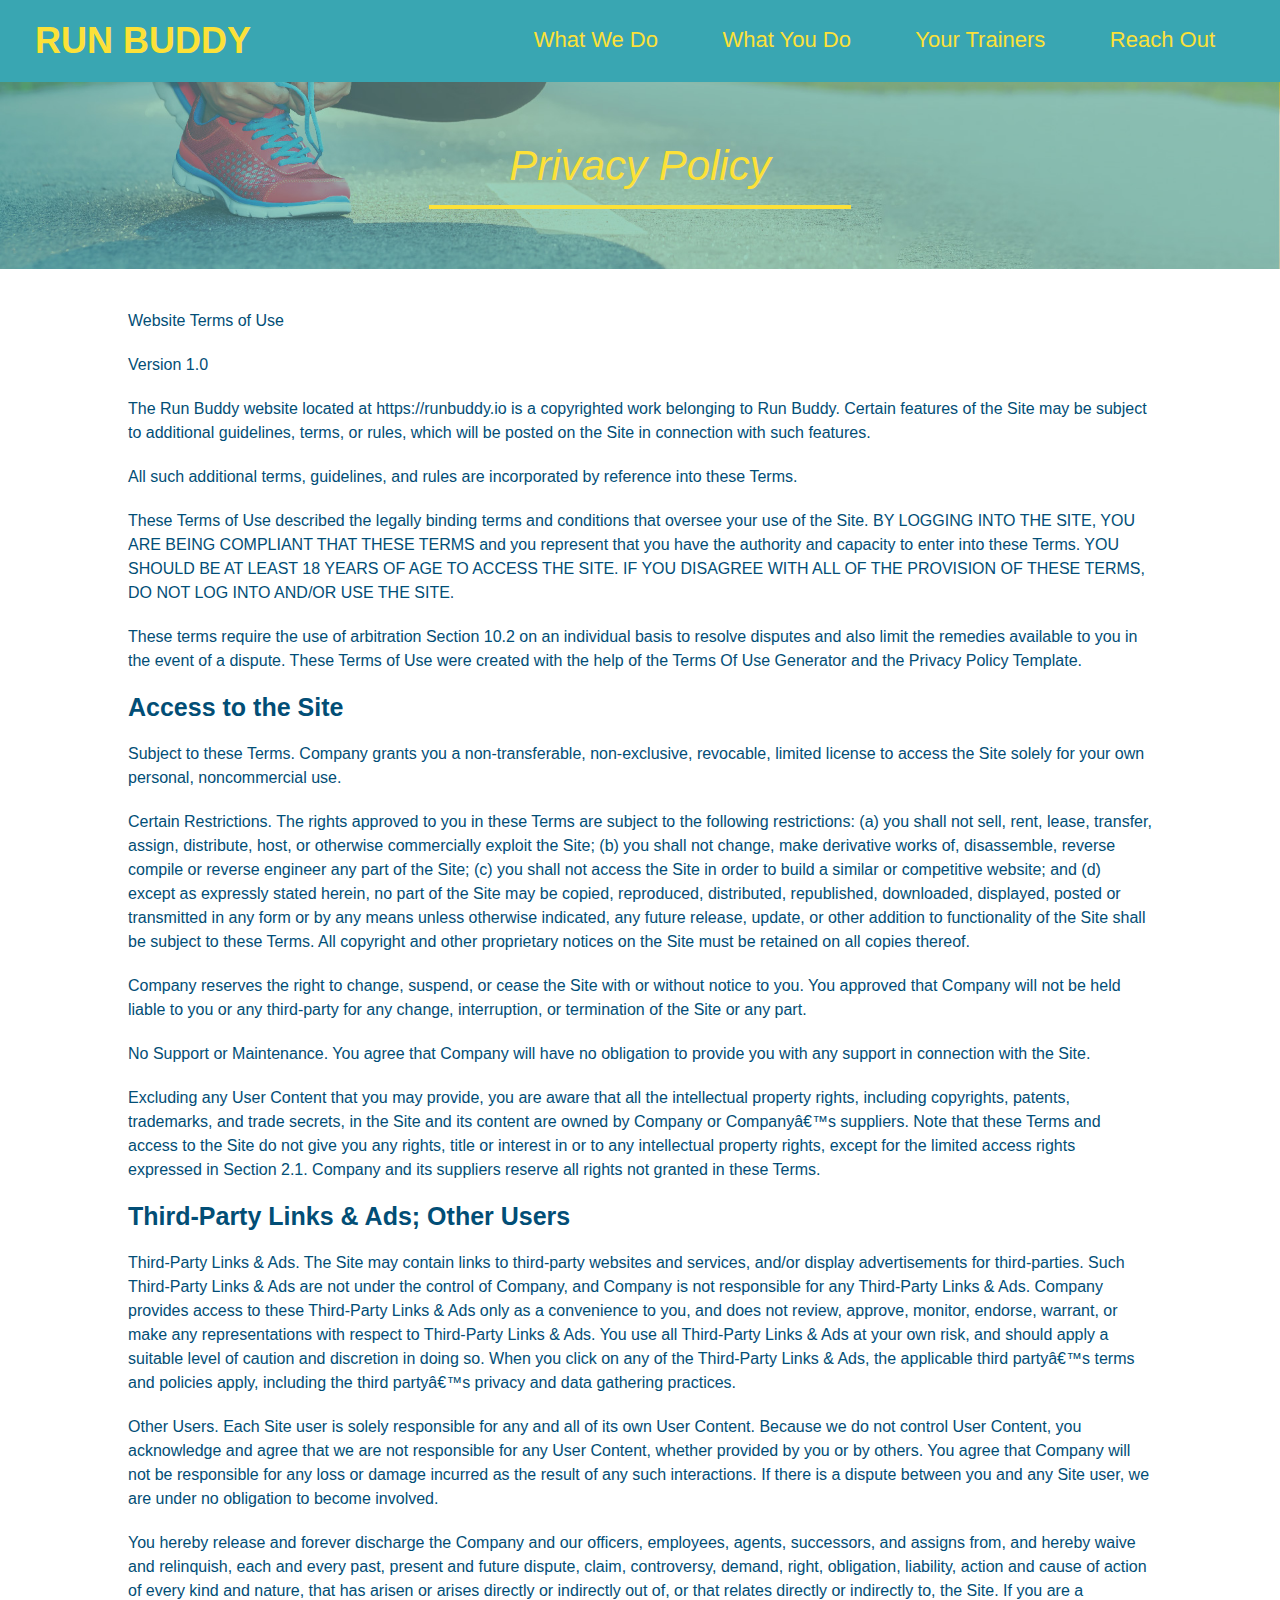
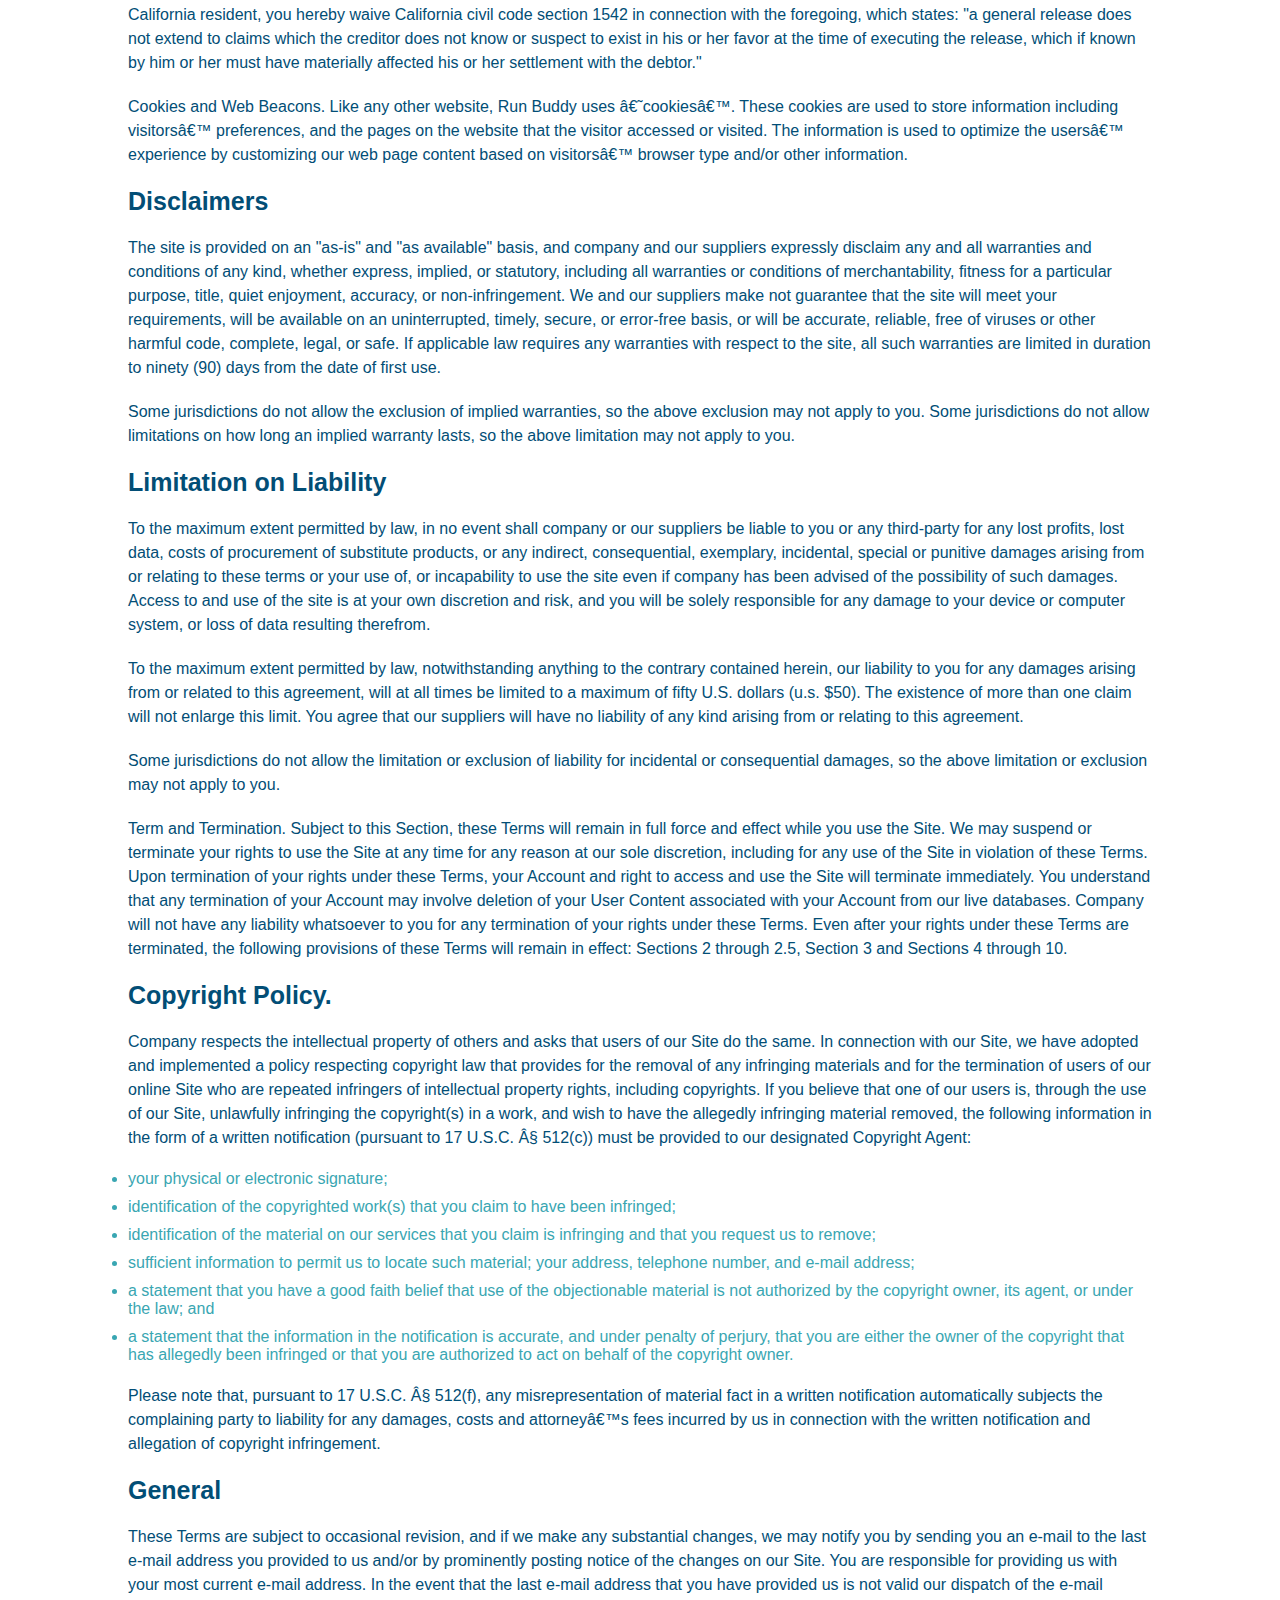
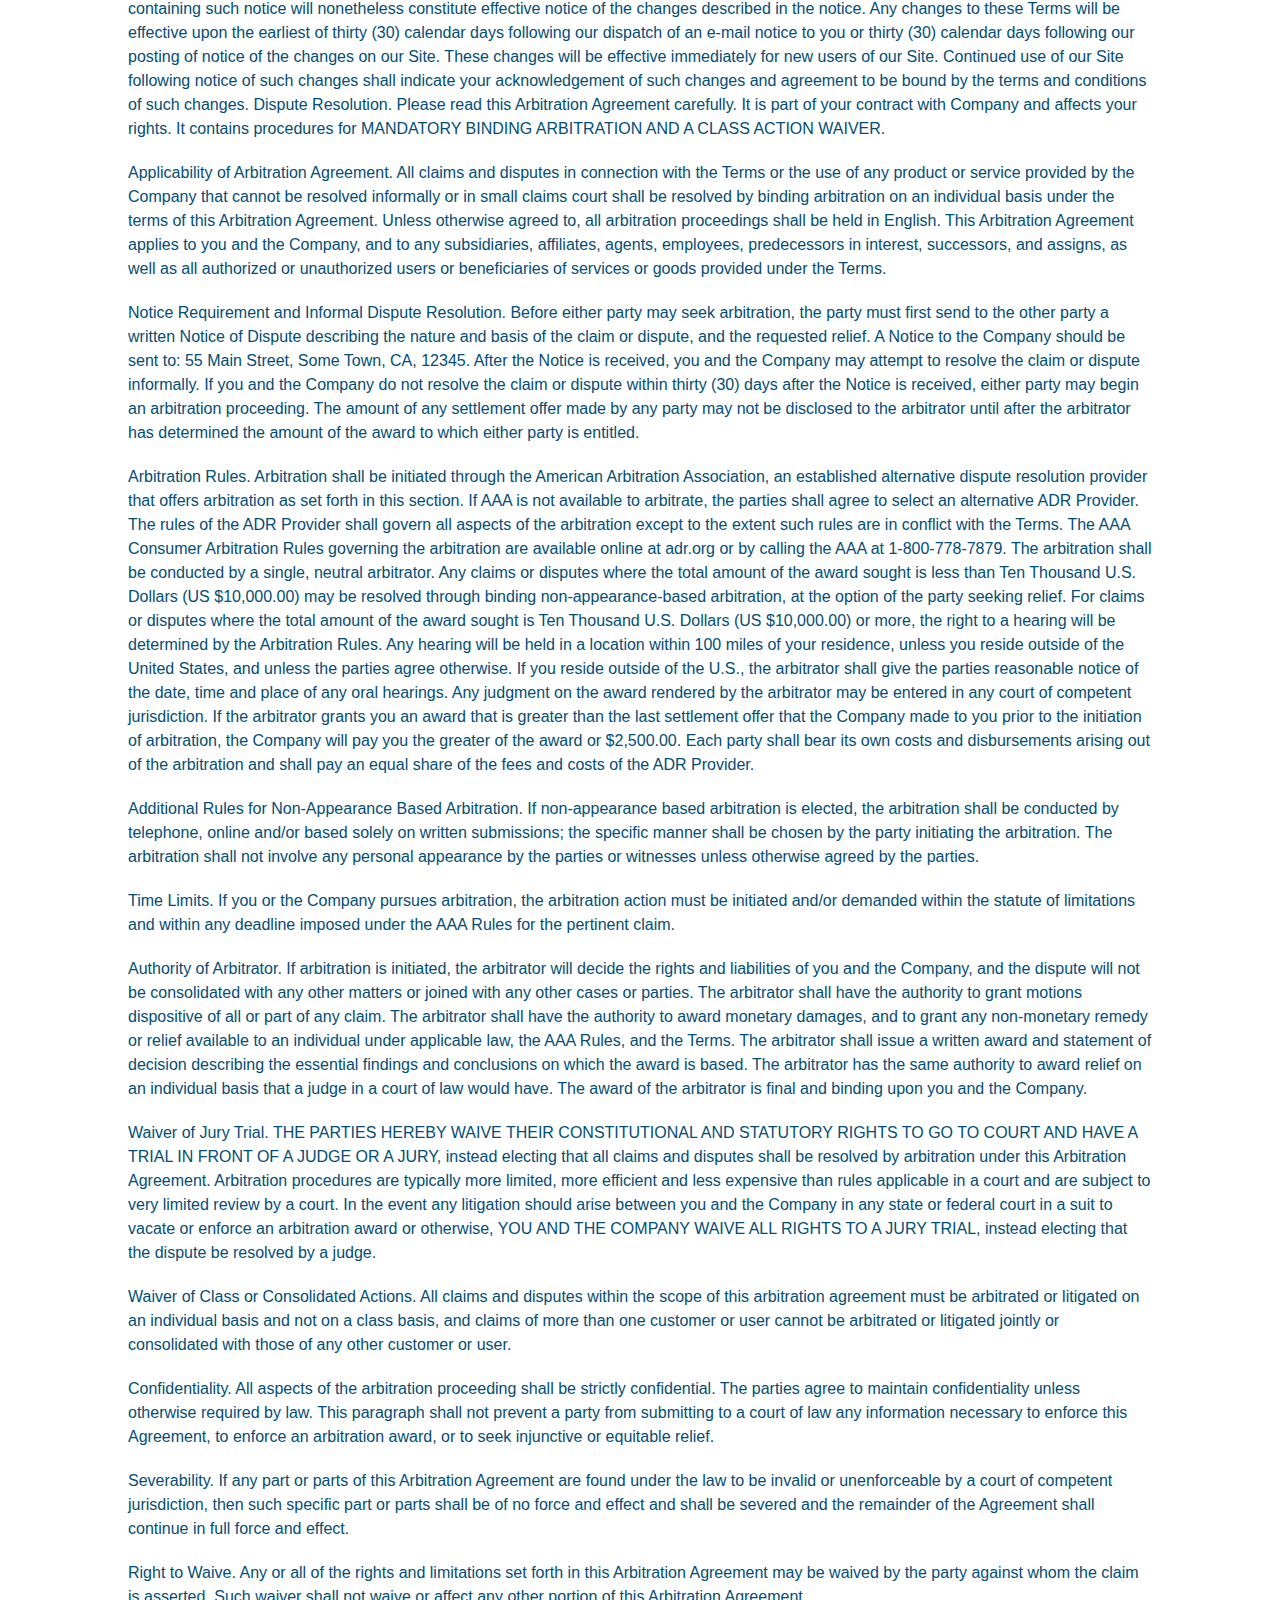
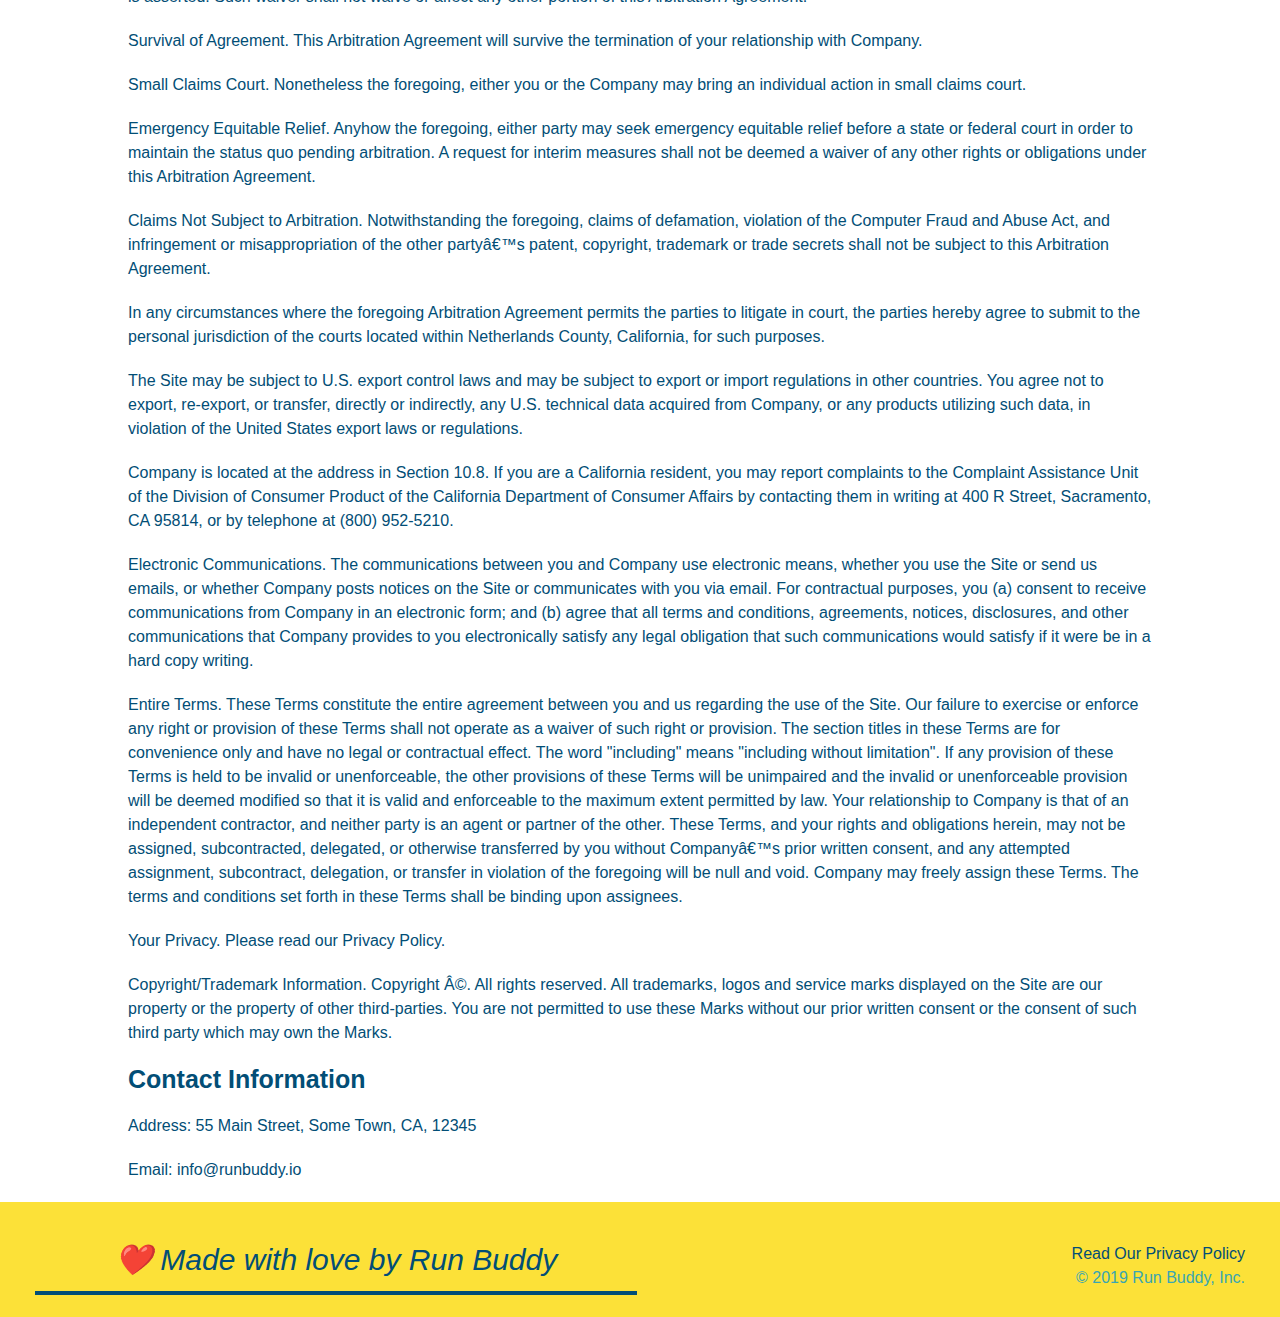
==== privacy-policy.html @ d534275a "privacy policy" ====
<!DOCTYPE html>
<html lang="en">
<head>
    <meta charset="UTF-8">
    <link rel="stylesheet" href="./assets/css/style.css" />
    <link rel="stylesheet" href="./assets/css/secondary-styles.css" />
    <title>Privacy Policy - Run Buddy</title>
</head>
<body>
    <header>
        <h1>
            <a href="/">RUN BUDDY</a>
        </h1>
        <nav>
            <!--Unordered list element-->
            <ul>
                <!--list item element-->
                <li>
                    <!-- anchor element-->
                    <a href="./index.html#what-we-do">What We Do</a>
                </li>
                <li>
                    <a href="./index.html#what-you-do">What You Do</a>
                </li>
                <li>
                    <a href="./index.html#your-trainers">Your Trainers</a>
                </li>
                <li>
                    <a href="./index.html#reach-out">Reach Out</a>
                </li>
            </ul>
        </nav>
        </header>

            <section class="hero">
                <h2 class="page-title">
                    Privacy Policy
                </h2>

            </section>
            <article class="secondary-content">
                <p>
                    Website Terms of Use
                  </p>
            
                  <p>
                    Version 1.0
                  </p>
            
                  <p>
                    The Run Buddy website located at https://runbuddy.io is a copyrighted work belonging to Run Buddy. Certain
                    features of the Site may be subject to additional guidelines, terms, or rules, which will be posted on the Site
                    in connection with such features.
                  </p>
            
                  <p>
                    All such additional terms, guidelines, and rules are incorporated by reference into these Terms.
                  </p>
            
                  <p>
                    These Terms of Use described the legally binding terms and conditions that oversee your use of the Site. BY
                    LOGGING INTO THE SITE, YOU ARE BEING COMPLIANT THAT THESE TERMS and you represent that you have the authority
                    and capacity to enter into these Terms. YOU SHOULD BE AT LEAST 18 YEARS OF AGE TO ACCESS THE SITE. IF YOU
                    DISAGREE WITH ALL OF THE PROVISION OF THESE TERMS, DO NOT LOG INTO AND/OR USE THE SITE.
                  </p>
            
                  <p>
                    These terms require the use of arbitration Section 10.2 on an individual basis to resolve disputes and also
                    limit the remedies available to you in the event of a dispute. These Terms of Use were created with the help of
                    the Terms Of Use Generator and the Privacy Policy Template.
                  </p>
            
                  <h3>
                    Access to the Site
                  </h3>
            
                  <p>
                    Subject to these Terms. Company grants you a non-transferable, non-exclusive, revocable, limited license to
                    access the Site solely for your own personal, noncommercial use.
                  </p>
            
                  <p>
                    Certain Restrictions. The rights approved to you in these Terms are subject to the following restrictions: (a)
                    you shall not sell, rent, lease, transfer, assign, distribute, host, or otherwise commercially exploit the Site;
                    (b) you shall not change, make derivative works of, disassemble, reverse compile or reverse engineer any part of
                    the Site; (c) you shall not access the Site in order to build a similar or competitive website; and (d) except
                    as expressly stated herein, no part of the Site may be copied, reproduced, distributed, republished, downloaded,
                    displayed, posted or transmitted in any form or by any means unless otherwise indicated, any future release,
                    update, or other addition to functionality of the Site shall be subject to these Terms. All copyright and other
                    proprietary notices on the Site must be retained on all copies thereof.
                  </p>
            
                  <p>
                    Company reserves the right to change, suspend, or cease the Site with or without notice to you. You approved
                    that Company will not be held liable to you or any third-party for any change, interruption, or termination of
                    the Site or any part.
                  </p>
            
                  <p>
                    No Support or Maintenance. You agree that Company will have no obligation to provide you with any support in
                    connection with the Site.
                  </p>
            
                  <p>
                    Excluding any User Content that you may provide, you are aware that all the intellectual property rights,
                    including copyrights, patents, trademarks, and trade secrets, in the Site and its content are owned by Company
                    or Companyâ€™s suppliers. Note that these Terms and access to the Site do not give you any rights, title or
                    interest in or to any intellectual property rights, except for the limited access rights expressed in Section
                    2.1. Company and its suppliers reserve all rights not granted in these Terms.
                  </p>
            
                  <h3>
                    Third-Party Links & Ads; Other Users
                  </h3>
            
                  <p>
                    Third-Party Links & Ads. The Site may contain links to third-party websites and services, and/or display
                    advertisements for third-parties. Such Third-Party Links & Ads are not under the control of Company, and Company
                    is not responsible for any Third-Party Links & Ads. Company provides access to these Third-Party Links & Ads
                    only as a convenience to you, and does not review, approve, monitor, endorse, warrant, or make any
                    representations with respect to Third-Party Links & Ads. You use all Third-Party Links & Ads at your own risk,
                    and should apply a suitable level of caution and discretion in doing so. When you click on any of the
                    Third-Party Links & Ads, the applicable third partyâ€™s terms and policies apply, including the third partyâ€™s
                    privacy and data gathering practices.
                  </p>
            
                  <p>
                    Other Users. Each Site user is solely responsible for any and all of its own User Content. Because we do not
                    control User Content, you acknowledge and agree that we are not responsible for any User Content, whether
                    provided by you or by others. You agree that Company will not be responsible for any loss or damage incurred as
                    the result of any such interactions. If there is a dispute between you and any Site user, we are under no
                    obligation to become involved.
                  </p>
            
                  <p>
                    You hereby release and forever discharge the Company and our officers, employees, agents, successors, and
                    assigns from, and hereby waive and relinquish, each and every past, present and future dispute, claim,
                    controversy, demand, right, obligation, liability, action and cause of action of every kind and nature, that has
                    arisen or arises directly or indirectly out of, or that relates directly or indirectly to, the Site. If you are
                    a California resident, you hereby waive California civil code section 1542 in connection with the foregoing,
                    which states: "a general release does not extend to claims which the creditor does not know or suspect to exist
                    in his or her favor at the time of executing the release, which if known by him or her must have materially
                    affected his or her settlement with the debtor."
                  </p>
            
                  <p>
                    Cookies and Web Beacons. Like any other website, Run Buddy uses â€˜cookiesâ€™. These cookies are used to store
                    information including visitorsâ€™ preferences, and the pages on the website that the visitor accessed or visited.
                    The information is used to optimize the usersâ€™ experience by customizing our web page content based on visitorsâ€™
                    browser type and/or other information.
                  </p>
            
                  <h3>
                    Disclaimers
                  </h3>
            
                  <p>
                    The site is provided on an "as-is" and "as available" basis, and company and our suppliers expressly disclaim
                    any and all warranties and conditions of any kind, whether express, implied, or statutory, including all
                    warranties or conditions of merchantability, fitness for a particular purpose, title, quiet enjoyment, accuracy,
                    or non-infringement. We and our suppliers make not guarantee that the site will meet your requirements, will be
                    available on an uninterrupted, timely, secure, or error-free basis, or will be accurate, reliable, free of
                    viruses or other harmful code, complete, legal, or safe. If applicable law requires any warranties with respect
                    to the site, all such warranties are limited in duration to ninety (90) days from the date of first use.
                  </p>
            
                  <p>
                    Some jurisdictions do not allow the exclusion of implied warranties, so the above exclusion may not apply to
                    you. Some jurisdictions do not allow limitations on how long an implied warranty lasts, so the above limitation
                    may not apply to you.
                  </p>
            
                  <h3>
                    Limitation on Liability
                  </h3>
            
                  <p>
                    To the maximum extent permitted by law, in no event shall company or our suppliers be liable to you or any
                    third-party for any lost profits, lost data, costs of procurement of substitute products, or any indirect,
                    consequential, exemplary, incidental, special or punitive damages arising from or relating to these terms or
                    your use of, or incapability to use the site even if company has been advised of the possibility of such
                    damages. Access to and use of the site is at your own discretion and risk, and you will be solely responsible
                    for any damage to your device or computer system, or loss of data resulting therefrom.
                  </p>
            
                  <p>
                    To the maximum extent permitted by law, notwithstanding anything to the contrary contained herein, our liability
                    to you for any damages arising from or related to this agreement, will at all times be limited to a maximum of
                    fifty U.S. dollars (u.s. $50). The existence of more than one claim will not enlarge this limit. You agree that
                    our suppliers will have no liability of any kind arising from or relating to this agreement.
                  </p>
            
                  <p>
                    Some jurisdictions do not allow the limitation or exclusion of liability for incidental or consequential
                    damages, so the above limitation or exclusion may not apply to you.
                  </p>
            
                  <p>
                    Term and Termination. Subject to this Section, these Terms will remain in full force and effect while you use
                    the Site. We may suspend or terminate your rights to use the Site at any time for any reason at our sole
                    discretion, including for any use of the Site in violation of these Terms. Upon termination of your rights under
                    these Terms, your Account and right to access and use the Site will terminate immediately. You understand that
                    any termination of your Account may involve deletion of your User Content associated with your Account from our
                    live databases. Company will not have any liability whatsoever to you for any termination of your rights under
                    these Terms. Even after your rights under these Terms are terminated, the following provisions of these Terms
                    will remain in effect: Sections 2 through 2.5, Section 3 and Sections 4 through 10.
                  </p>
            
                  <h3>
                    Copyright Policy.
                  </h3>
            
                  <p>
                    Company respects the intellectual property of others and asks that users of our Site do the same. In connection
                    with our Site, we have adopted and implemented a policy respecting copyright law that provides for the removal
                    of any infringing materials and for the termination of users of our online Site who are repeated infringers of
                    intellectual property rights, including copyrights. If you believe that one of our users is, through the use of
                    our Site, unlawfully infringing the copyright(s) in a work, and wish to have the allegedly infringing material
                    removed, the following information in the form of a written notification (pursuant to 17 U.S.C. Â§ 512(c)) must
                    be provided to our designated Copyright Agent:
                  </p>
            
                  <ul>
                    <li>
                      your physical or electronic signature;
                    </li>
                    <li>
                      identification of the copyrighted work(s) that you claim to have been infringed;
                    </li>
                    <li>
                      identification of the material on our services that you claim is infringing and that you request us to remove;
                    </li>
                    <li>
                      sufficient information to permit us to locate such material; your address, telephone number, and e-mail
                      address;
                    </li>
                    <li>
                      a statement that you have a good faith belief that use of the objectionable material is not authorized by the
                      copyright owner, its agent, or under the law; and
                    </li>
                    <li>
                      a statement that the information in the notification is accurate, and under penalty of perjury, that you are
                      either the owner of the copyright that has allegedly been infringed or that you are authorized to act on
                      behalf of the copyright owner.
                    </li>
                  </ul>
            
                  <p>
                    Please note that, pursuant to 17 U.S.C. Â§ 512(f), any misrepresentation of material fact in a written
                    notification automatically subjects the complaining party to liability for any damages, costs and attorneyâ€™s
                    fees incurred by us in connection with the written notification and allegation of copyright infringement.
                  </p>
            
                  <h3>
                    General
                  </h3>
            
                  <p>
                    These Terms are subject to occasional revision, and if we make any substantial changes, we may notify you by
                    sending you an e-mail to the last e-mail address you provided to us and/or by prominently posting notice of the
                    changes on our Site. You are responsible for providing us with your most current e-mail address. In the event
                    that the last e-mail address that you have provided us is not valid our dispatch of the e-mail containing such
                    notice will nonetheless constitute effective notice of the changes described in the notice. Any changes to these
                    Terms will be effective upon the earliest of thirty (30) calendar days following our dispatch of an e-mail
                    notice to you or thirty (30) calendar days following our posting of notice of the changes on our Site. These
                    changes will be effective immediately for new users of our Site. Continued use of our Site following notice of
                    such changes shall indicate your acknowledgement of such changes and agreement to be bound by the terms and
                    conditions of such changes. Dispute Resolution. Please read this Arbitration Agreement carefully. It is part of
                    your contract with Company and affects your rights. It contains procedures for MANDATORY BINDING ARBITRATION AND
                    A CLASS ACTION WAIVER.
                  </p>
            
                  <p>
                    Applicability of Arbitration Agreement. All claims and disputes in connection with the Terms or the use of any
                    product or service provided by the Company that cannot be resolved informally or in small claims court shall be
                    resolved by binding arbitration on an individual basis under the terms of this Arbitration Agreement. Unless
                    otherwise agreed to, all arbitration proceedings shall be held in English. This Arbitration Agreement applies to
                    you and the Company, and to any subsidiaries, affiliates, agents, employees, predecessors in interest,
                    successors, and assigns, as well as all authorized or unauthorized users or beneficiaries of services or goods
                    provided under the Terms.
                  </p>
            
                  <p>
                    Notice Requirement and Informal Dispute Resolution. Before either party may seek arbitration, the party must
                    first send to the other party a written Notice of Dispute describing the nature and basis of the claim or
                    dispute, and the requested relief. A Notice to the Company should be sent to: 55 Main Street, Some Town, CA,
                    12345. After the Notice is received, you and the Company may attempt to resolve the claim or dispute informally.
                    If you and the Company do not resolve the claim or dispute within thirty (30) days after the Notice is received,
                    either party may begin an arbitration proceeding. The amount of any settlement offer made by any party may not
                    be disclosed to the arbitrator until after the arbitrator has determined the amount of the award to which either
                    party is entitled.
                  </p>
            
                  <p>
                    Arbitration Rules. Arbitration shall be initiated through the American Arbitration Association, an established
                    alternative dispute resolution provider that offers arbitration as set forth in this section. If AAA is not
                    available to arbitrate, the parties shall agree to select an alternative ADR Provider. The rules of the ADR
                    Provider shall govern all aspects of the arbitration except to the extent such rules are in conflict with the
                    Terms. The AAA Consumer Arbitration Rules governing the arbitration are available online at adr.org or by
                    calling the AAA at 1-800-778-7879. The arbitration shall be conducted by a single, neutral arbitrator. Any
                    claims or disputes where the total amount of the award sought is less than Ten Thousand U.S. Dollars (US
                    $10,000.00) may be resolved through binding non-appearance-based arbitration, at the option of the party seeking
                    relief. For claims or disputes where the total amount of the award sought is Ten Thousand U.S. Dollars (US
                    $10,000.00) or more, the right to a hearing will be determined by the Arbitration Rules. Any hearing will be
                    held in a location within 100 miles of your residence, unless you reside outside of the United States, and
                    unless the parties agree otherwise. If you reside outside of the U.S., the arbitrator shall give the parties
                    reasonable notice of the date, time and place of any oral hearings. Any judgment on the award rendered by the
                    arbitrator may be entered in any court of competent jurisdiction. If the arbitrator grants you an award that is
                    greater than the last settlement offer that the Company made to you prior to the initiation of arbitration, the
                    Company will pay you the greater of the award or $2,500.00. Each party shall bear its own costs and
                    disbursements arising out of the arbitration and shall pay an equal share of the fees and costs of the ADR
                    Provider.
                  </p>
            
                  <p>
                    Additional Rules for Non-Appearance Based Arbitration. If non-appearance based arbitration is elected, the
                    arbitration shall be conducted by telephone, online and/or based solely on written submissions; the specific
                    manner shall be chosen by the party initiating the arbitration. The arbitration shall not involve any personal
                    appearance by the parties or witnesses unless otherwise agreed by the parties.
                  </p>
            
                  <p>
                    Time Limits. If you or the Company pursues arbitration, the arbitration action must be initiated and/or demanded
                    within the statute of limitations and within any deadline imposed under the AAA Rules for the pertinent claim.
                  </p>
            
                  <p>
                    Authority of Arbitrator. If arbitration is initiated, the arbitrator will decide the rights and liabilities of
                    you and the Company, and the dispute will not be consolidated with any other matters or joined with any other
                    cases or parties. The arbitrator shall have the authority to grant motions dispositive of all or part of any
                    claim. The arbitrator shall have the authority to award monetary damages, and to grant any non-monetary remedy
                    or relief available to an individual under applicable law, the AAA Rules, and the Terms. The arbitrator shall
                    issue a written award and statement of decision describing the essential findings and conclusions on which the
                    award is based. The arbitrator has the same authority to award relief on an individual basis that a judge in a
                    court of law would have. The award of the arbitrator is final and binding upon you and the Company.
                  </p>
            
                  <p>
                    Waiver of Jury Trial. THE PARTIES HEREBY WAIVE THEIR CONSTITUTIONAL AND STATUTORY RIGHTS TO GO TO COURT AND HAVE
                    A TRIAL IN FRONT OF A JUDGE OR A JURY, instead electing that all claims and disputes shall be resolved by
                    arbitration under this Arbitration Agreement. Arbitration procedures are typically more limited, more efficient
                    and less expensive than rules applicable in a court and are subject to very limited review by a court. In the
                    event any litigation should arise between you and the Company in any state or federal court in a suit to vacate
                    or enforce an arbitration award or otherwise, YOU AND THE COMPANY WAIVE ALL RIGHTS TO A JURY TRIAL, instead
                    electing that the dispute be resolved by a judge.
                  </p>
            
                  <p>
                    Waiver of Class or Consolidated Actions. All claims and disputes within the scope of this arbitration agreement
                    must be arbitrated or litigated on an individual basis and not on a class basis, and claims of more than one
                    customer or user cannot be arbitrated or litigated jointly or consolidated with those of any other customer or
                    user.
                  </p>
            
                  <p>
                    Confidentiality. All aspects of the arbitration proceeding shall be strictly confidential. The parties agree to
                    maintain confidentiality unless otherwise required by law. This paragraph shall not prevent a party from
                    submitting to a court of law any information necessary to enforce this Agreement, to enforce an arbitration
                    award, or to seek injunctive or equitable relief.
                  </p>
            
                  <p>
                    Severability. If any part or parts of this Arbitration Agreement are found under the law to be invalid or
                    unenforceable by a court of competent jurisdiction, then such specific part or parts shall be of no force and
                    effect and shall be severed and the remainder of the Agreement shall continue in full force and effect.
                  </p>
            
                  <p>
                    Right to Waive. Any or all of the rights and limitations set forth in this Arbitration Agreement may be waived
                    by the party against whom the claim is asserted. Such waiver shall not waive or affect any other portion of this
                    Arbitration Agreement.
                  </p>
            
                  <p>
                    Survival of Agreement. This Arbitration Agreement will survive the termination of your relationship with
                    Company.
                  </p>
            
                  <p>
                    Small Claims Court. Nonetheless the foregoing, either you or the Company may bring an individual action in small
                    claims court.
                  </p>
            
                  <p>
                    Emergency Equitable Relief. Anyhow the foregoing, either party may seek emergency equitable relief before a
                    state or federal court in order to maintain the status quo pending arbitration. A request for interim measures
                    shall not be deemed a waiver of any other rights or obligations under this Arbitration Agreement.
                  </p>
            
                  <p>
                    Claims Not Subject to Arbitration. Notwithstanding the foregoing, claims of defamation, violation of the
                    Computer Fraud and Abuse Act, and infringement or misappropriation of the other partyâ€™s patent, copyright,
                    trademark or trade secrets shall not be subject to this Arbitration Agreement.
                  </p>
            
                  <p>
                    In any circumstances where the foregoing Arbitration Agreement permits the parties to litigate in court, the
                    parties hereby agree to submit to the personal jurisdiction of the courts located within Netherlands County,
                    California, for such purposes.
                  </p>
            
                  <p>
                    The Site may be subject to U.S. export control laws and may be subject to export or import regulations in other
                    countries. You agree not to export, re-export, or transfer, directly or indirectly, any U.S. technical data
                    acquired from Company, or any products utilizing such data, in violation of the United States export laws or
                    regulations.
                  </p>
            
                  <p>
                    Company is located at the address in Section 10.8. If you are a California resident, you may report complaints
                    to the Complaint Assistance Unit of the Division of Consumer Product of the California Department of Consumer
                    Affairs by contacting them in writing at 400 R Street, Sacramento, CA 95814, or by telephone at (800) 952-5210.
                  </p>
            
                  <p>
                    Electronic Communications. The communications between you and Company use electronic means, whether you use the
                    Site or send us emails, or whether Company posts notices on the Site or communicates with you via email. For
                    contractual purposes, you (a) consent to receive communications from Company in an electronic form; and (b)
                    agree that all terms and conditions, agreements, notices, disclosures, and other communications that Company
                    provides to you electronically satisfy any legal obligation that such communications would satisfy if it were be
                    in a hard copy writing.
                  </p>
            
                  <p>
                    Entire Terms. These Terms constitute the entire agreement between you and us regarding the use of the Site. Our
                    failure to exercise or enforce any right or provision of these Terms shall not operate as a waiver of such right
                    or provision. The section titles in these Terms are for convenience only and have no legal or contractual
                    effect. The word "including" means "including without limitation". If any provision of these Terms is held to be
                    invalid or unenforceable, the other provisions of these Terms will be unimpaired and the invalid or
                    unenforceable provision will be deemed modified so that it is valid and enforceable to the maximum extent
                    permitted by law. Your relationship to Company is that of an independent contractor, and neither party is an
                    agent or partner of the other. These Terms, and your rights and obligations herein, may not be assigned,
                    subcontracted, delegated, or otherwise transferred by you without Companyâ€™s prior written consent, and any
                    attempted assignment, subcontract, delegation, or transfer in violation of the foregoing will be null and void.
                    Company may freely assign these Terms. The terms and conditions set forth in these Terms shall be binding upon
                    assignees.
                  </p>
            
                  <p>
                    Your Privacy. Please read our Privacy Policy.
                  </p>
            
                  <p>
                    Copyright/Trademark Information. Copyright Â©. All rights reserved. All trademarks, logos and service marks
                    displayed on the Site are our property or the property of other third-parties. You are not permitted to use
                    these Marks without our prior written consent or the consent of such third party which may own the Marks.
                  </p>
            
                  <h3>
                    Contact Information
                  </h3>
            
                  <p>
                    Address: 55 Main Street, Some Town, CA, 12345
                  </p>
            
                  <p>
                    Email: info@runbuddy.io
                  </p>
            </article>

        <footer>
            <h2>❤️ Made with love by Run Buddy</h2>
            <div>
                <a>Read Our Privacy Policy</a><br />
                 &copy; 2019 Run Buddy, Inc.
            </div>
                 
        </footer>
</body>
</html>
---- assets/css/style.css ----
* {
    margin: 0;
    padding: 0;
    box-sizing: border-box;
}

body {
    color: #39a6b2;
    font-family: Helvetica, Arial, Helvetica, sans-serif;
    
}
/*apply sytles to <header>*/
header {
    padding: 20px 35px;
    background-color: #39a6b2;
}

header h1 {
    font-weight: bold;
    font-size: 36px;
    color: #fce138;
    margin: 0;
    display: inline;
}

header a {
    text-decoration: none;
    color:#fce138
}

header nav {
    float: right;
    margin: 7px 0;
}
header nav ul li {
    display: inline;
}

header nav ul li a {
    margin: 0 30px;
    font-weight: lighter;
    font-size: 22px;
}

footer {
    background: #fce138;
    width: 100%;
    padding: 40px 35px;
}

footer h2 {
    display: inline;
    color: #024e76;
    font-size: 30px;
    margin: 0;
}

footer div {
    float: right;
    line-height: 1.5;
    text-align: right;
}

footer a {
    color: #024e76;
}

section {
    padding: 60px;
}

/* Hero Style Start */
.hero {
    background-image: url('../images/hero-bg.jpg');
    height: 600px;
    background-size: cover;
    background-position: center;
    position: relative;
}

.hero-form {
    background-color: #fce138;
    padding: 20px;
    width: 500px;
    color: #024e76;
    border: solid 3px #024e76;
    position: absolute;
    bottom: 120px;
    right: 140px;
}

.hero-form h3 {
    font-size: 24px;
    margin: 0;
}

.hero-form p {
    margin: 5px 0 15px 0;
}

.form-input {
    border: 1px solid #024e76;
    display: block;
    padding: 7px 15px;
    font-size: 16px;
    color: #024e76;
    width: 100%;
    margin-bottom: 15px;
}

.hero-form label {
    margin: 0 5px;
}

.hero-form button {
    color: #fce128;
    display: block;
    background-color: #024e76;
    border: none;
    padding: 10px 20px;
    font-size: 16px;
}
/* Hero Style End */

/* What We Do Style Start */
.intro {
    text-align: center;
}

.intro p {
    line-height: 1.7;
    color: #39a6b2;
    width: 80%;
    font-size: 20px;
    margin: 0 auto;
}

.steps {
    text-align: center;
    background: #fce138;
}

.steps div {
    margin-bottom: 80px;
}

.steps img {
    width: 15%;
    margin: 10px 0;
}

.steps h3 {
    color: #024e76;
    font-size: 46px;
    margin-top: 10px;
}

.steps p {
    color: #39a6b2;
    font-size: 23px;
}

.steps span {
    font-size: 38px;
}

.section-title {
    font-size: 55px;
    color: #024e76;
    margin-bottom: 35px;
    padding: 0 100px 20px 100px;
    display: inline-block;
    border-bottom: 3px solid; 
}

.primary-border {
    border-color: #fce138;
}

.secondary-border {
    border-color: #39a6b2;
}

/* Meet the Trainers */
.trainers {
    text-align: center;
}

.trainer {
    width: 900px;
    margin: 0 auto 30px auto;
    background: #024e76;
    color: #fce138;
    overflow: auto;
}

.trainer img {
    width: 35%;
    float: left;
}

.trainer-bio {
    padding: 35px;
    float: left;
    width: 65%;
}
.trainer-bio h3 {
    font-size: 32px;
    margin-bottom: 8px;
}

.trainer-bio h4 {
    font-weight: lighter;
    font-size: 26px;
    margin-bottom: 25px;
}

.trainer-bio p {
    font-size: 17px;
    line-height: 1.3;
}

.text-left {
    text-align: left;
}

.text-right {
    text-align: right;
}

/*REACH OUT SYTLES START */
.contact {
    text-align: center;
    background: #024e76
}

.contact h2 {
    color:#fce138
}

.contact-info iframe {
    width: 400px;
    height: 400px;
}

.contact-info div {
    width: 410px;
    display: inline-block;
    vertical-align: top;
    text-align: left;
    margin: 30px 0 0 60px;
    color: white;
}

.contact-info h3 {
    color: #fce138;
    font-size: 32px;
}

.contract-info p, 
.contact-info address {
    margin: 20x 0;
    line-height: 1.5;
    font-size: 20px;
    font-style: normal;
}

.contact-info a {
    color:#fce138
}

/* Reach Out Styles End*/
---- assets/css/secondary-styles.css ----
.hero {
    background-position: bottom;
    height: auto;
    text-align: center;
    margin-bottom: 40px;
}

.page-title {
    color: #fce138;
}

h2 {
    display: inline-block;
    border-bottom: 4px solid;
    color: #fce138;
    padding: 0 80px 15px 80px;
    font-weight: normal;
    font-size: 42px;
    font-style: italic;
}

.secondary-content {
    width: 80%;
    margin: auto;
    color: #024e76;
}
.secondary-content h3 {
    font-size: 25px;
    margin: 20px 0 20px 0;
}
.secondary-content p {
    font-size: 16px;
    line-height: 1.5;
    margin: 20px 0 20px 0;
}

.secondary-content li {
    color: #39a6b2;
    margin: 10px 0 10px 0;
}
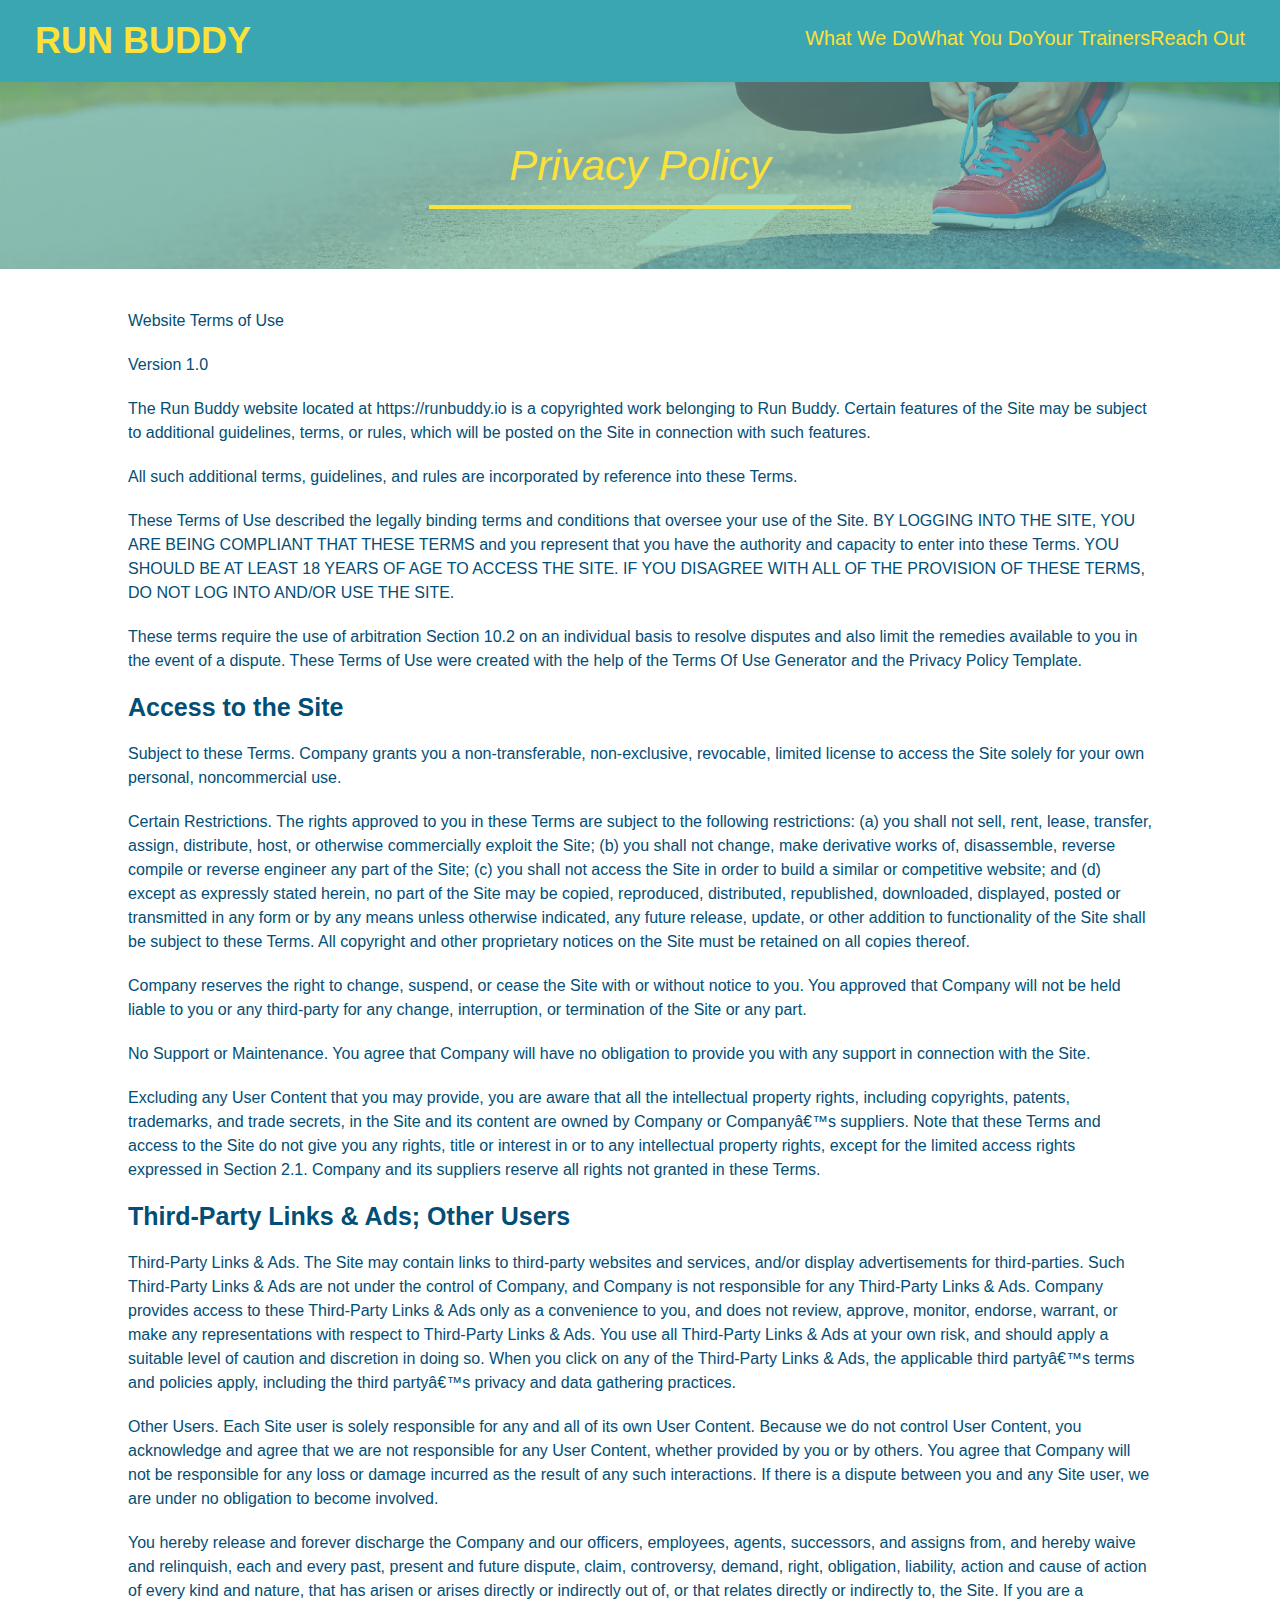
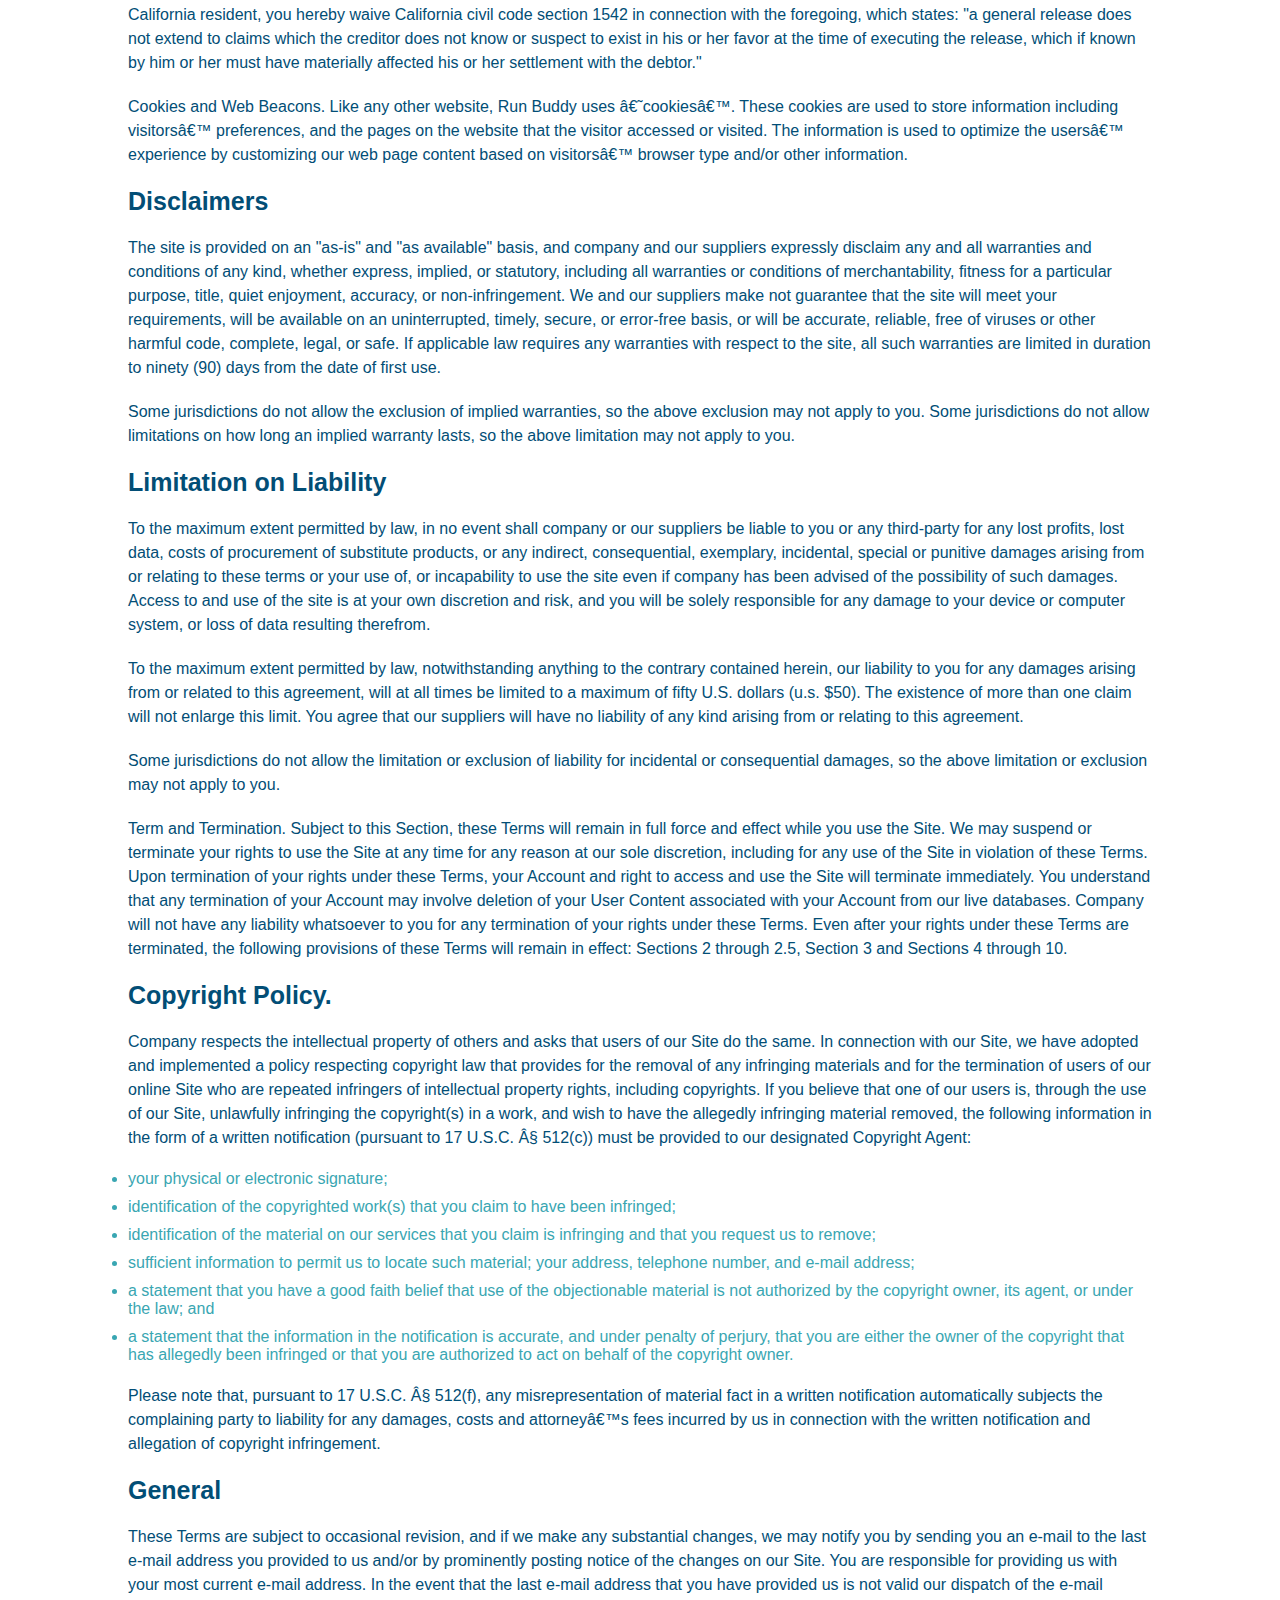
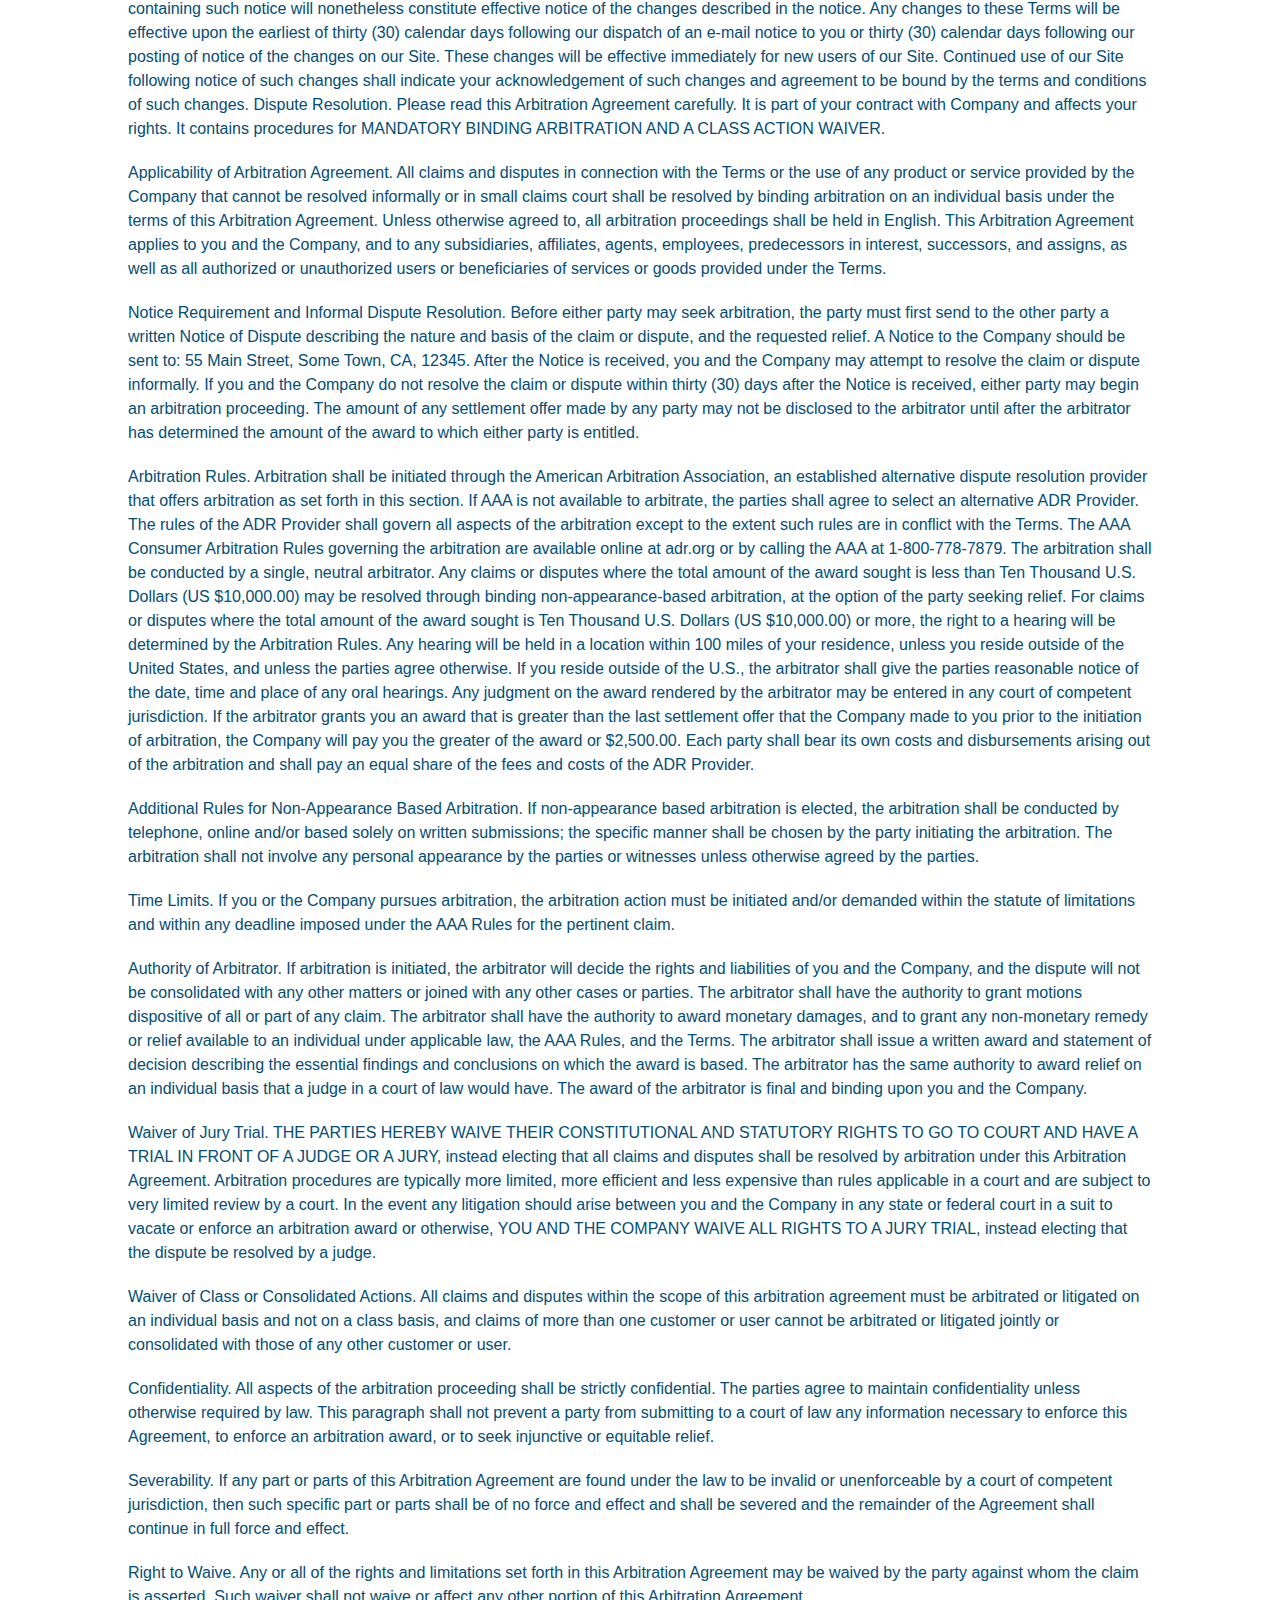
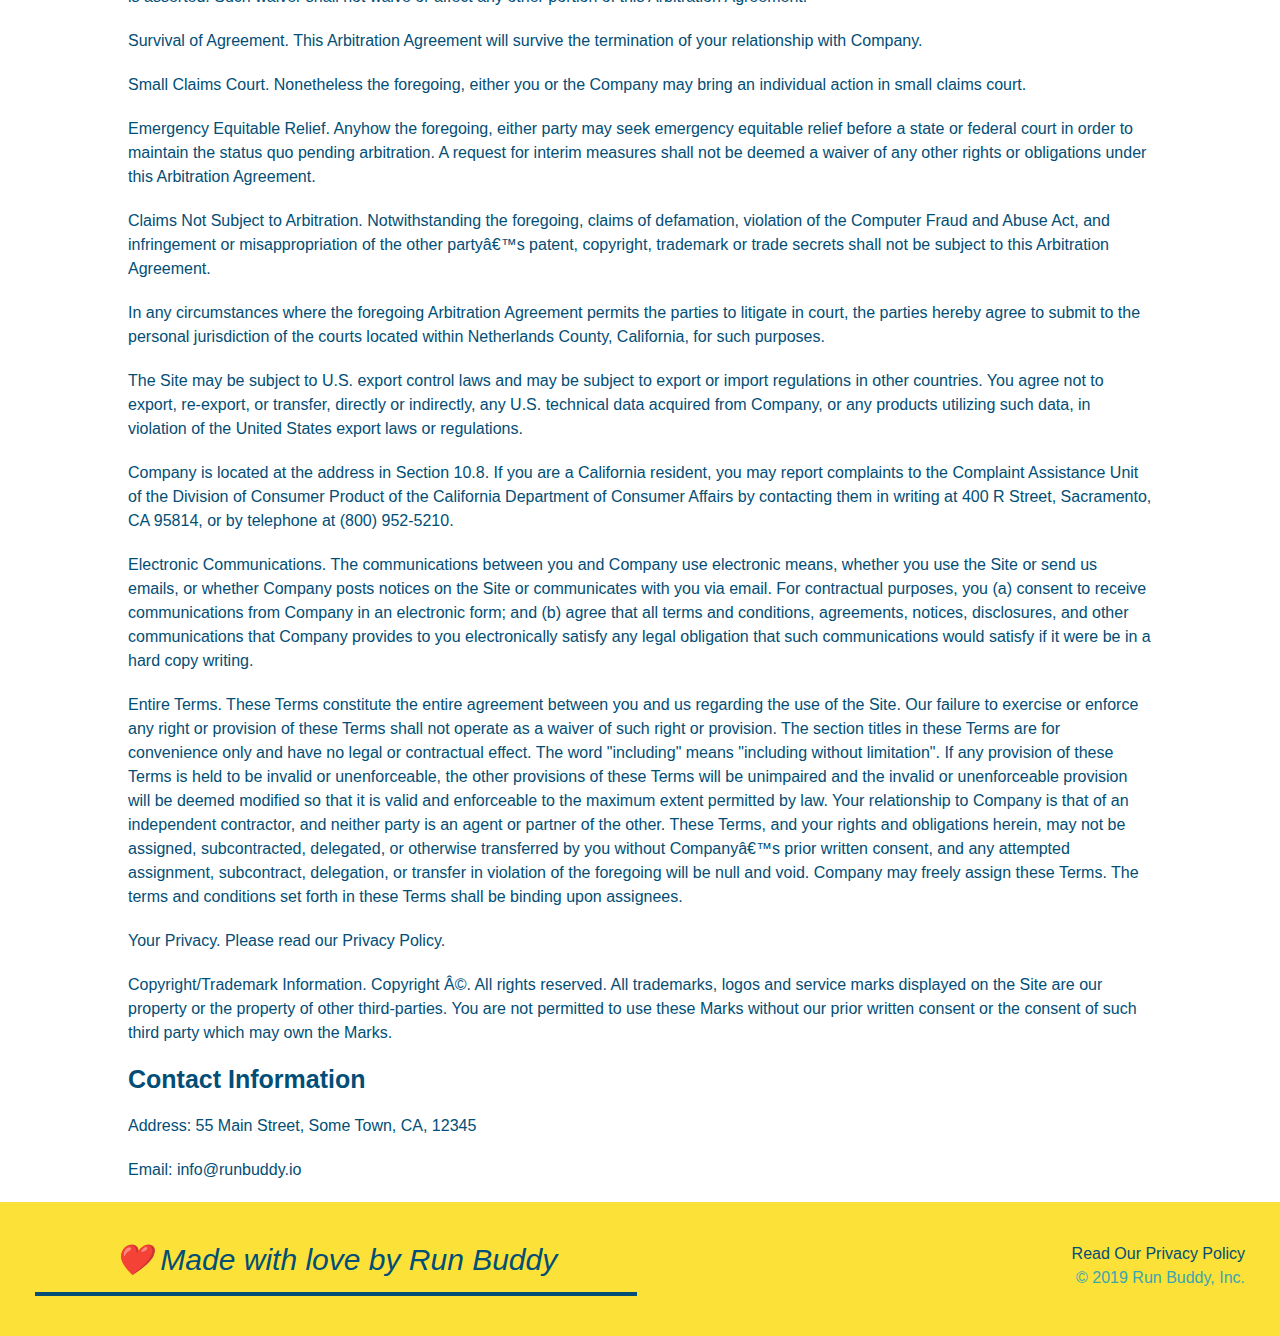
==== commit 51aa5a47: "added css mediaq" ====
--- a/privacy-policy.html
+++ b/privacy-policy.html
@@ -2,6 +2,7 @@
 <html lang="en">
 <head>
     <meta charset="UTF-8">
+    <meta name="viewport" content="width=device-width, initial-scale=1.0" />
     <link rel="stylesheet" href="./assets/css/style.css" />
     <link rel="stylesheet" href="./assets/css/secondary-styles.css" />
     <title>Privacy Policy - Run Buddy</title>
--- a/assets/css/style.css
+++ b/assets/css/style.css
@@ -13,14 +13,17 @@
 header {
     padding: 20px 35px;
     background-color: #39a6b2;
+    display: flex;
+    justify-content: space-between;
+    flex-wrap: wrap;
 }
 
 header h1 {
     font-weight: bold;
+    margin: 0;
     font-size: 36px;
     color: #fce138;
-    margin: 0;
-    display: inline;
+    
 }
 
 header a {
@@ -29,34 +32,38 @@
 }
 
 header nav {
-    float: right;
     margin: 7px 0;
 }
-header nav ul li {
-    display: inline;
+header nav ul {
+    display: flex;
+    flex-wrap: wrap;
+    justify-content: space-between;
+    align-items: center;
+    list-style: none;
 }
 
 header nav ul li a {
-    margin: 0 30px;
+    padding: 10px 15px
     font-weight: lighter;
-    font-size: 22px;
+    font-size: 1.55vw;
 }
 
 footer {
+    display: flex;
     background: #fce138;
     width: 100%;
     padding: 40px 35px;
+    justify-content: space-between;
+    flex-wrap: wrap;
 }
 
 footer h2 {
-    display: inline;
     color: #024e76;
     font-size: 30px;
     margin: 0;
 }
 
 footer div {
-    float: right;
     line-height: 1.5;
     text-align: right;
 }
@@ -72,21 +79,36 @@
 /* Hero Style Start */
 .hero {
     background-image: url('../images/hero-bg.jpg');
-    height: 600px;
     background-size: cover;
     background-position: center;
-    position: relative;
+    display: flex;
+    justify-content: center;
+    flex-wrap: wrap;
+    align-items: flex-start;
+}
+
+.hero-cta {
+    width: 35%;
+    text-align: right;
+    margin: 3.5%;
+    color: #fff;
+    font-size: 18px;
+    line-height: 1.2;
+}
+
+.hero-cta h2 {
+    font-style: italic;
+    font-size: 55px;
+    color: #fce138;
 }
 
 .hero-form {
     background-color: #fce138;
     padding: 20px;
-    width: 500px;
     color: #024e76;
     border: solid 3px #024e76;
-    position: absolute;
-    bottom: 120px;
-    right: 140px;
+    width: 40%;
+    margin: 3.5%;
 }
 
 .hero-form h3 {
@@ -123,54 +145,74 @@
 /* Hero Style End */
 
 /* What We Do Style Start */
-.intro {
-    text-align: center;
-}
-
 .intro p {
     line-height: 1.7;
     color: #39a6b2;
     width: 80%;
     font-size: 20px;
     margin: 0 auto;
+    text-align: center;
 }
 
 .steps {
+    background: #fce138;
+}
+
+.step {
+    margin: 50px auto;
+    padding-bottom: 50px;
+    width: 80%;
+    border-bottom: 1px solid #39a6b2;
+    display: flex;
+    flex-wrap: wrap;
+    align-items: center;
+    justify-content: space-between;
+}
+
+.step-img {
+    flex: 1 12%;
+    margin-right: 20px;
+}
+
+.step-img img {
+    max-width: 100%;
+}
+.step-text {
+    flex: 12;
+}
+
+.step h3 {
+    color: #024e76;
+    font-size: 46px;
+    flex: 1 30%;
+}
+
+.step-info {
+    flex: 2 70%;
+    display: flex;
+    flex-wrap: wrap;
+    align-items: center;
+}
+
+.step-text p {
+    color: #39a6b2;
+    font-size: 18px;
+}
+
+.step-text h4 {
+    font-size: 26px;
+    line-height: 1.5;
+    color: #024e76;
+}
+
+.section-title {
+    font-size: 48px;
+    color: #024e76;
+    border-bottom: 3px solid; 
+    padding-bottom: 20px;
     text-align: center;
-    background: #fce138;
-}
-
-.steps div {
-    margin-bottom: 80px;
-}
-
-.steps img {
-    width: 15%;
-    margin: 10px 0;
-}
-
-.steps h3 {
-    color: #024e76;
-    font-size: 46px;
-    margin-top: 10px;
-}
-
-.steps p {
-    color: #39a6b2;
-    font-size: 23px;
-}
-
-.steps span {
-    font-size: 38px;
-}
-
-.section-title {
-    font-size: 55px;
-    color: #024e76;
-    margin-bottom: 35px;
-    padding: 0 100px 20px 100px;
-    display: inline-block;
-    border-bottom: 3px solid; 
+    margin: 0 auto 35px auto;
+    width: 50%;
 }
 
 .primary-border {
@@ -183,41 +225,40 @@
 
 /* Meet the Trainers */
 .trainers {
-    text-align: center;
+    width: 100%;
+    margin: 0 auto;
+    display: flex;
+    flex-wrap: wrap;
+    justify-content: space-around;
 }
 
 .trainer {
-    width: 900px;
-    margin: 0 auto 30px auto;
+    margin: 20px;
     background: #024e76;
     color: #fce138;
-    overflow: auto;
+    flex: 1;
 }
 
 .trainer img {
-    width: 35%;
-    float: left;
+    width: 100%;
 }
 
 .trainer-bio {
-    padding: 35px;
-    float: left;
-    width: 65%;
+    padding: 25px;
+    line-height: 1.3;
 }
 .trainer-bio h3 {
-    font-size: 32px;
-    margin-bottom: 8px;
+    font-size: 28px; 
 }
 
 .trainer-bio h4 {
     font-weight: lighter;
-    font-size: 26px;
-    margin-bottom: 25px;
+    font-size: 22px;
+    margin-bottom: 15px;
 }
 
 .trainer-bio p {
     font-size: 17px;
-    line-height: 1.3;
 }
 
 .text-left {
@@ -226,6 +267,10 @@
 
 .text-right {
     text-align: right;
+}
+
+.flex-row {
+    display: flex;
 }
 
 /*REACH OUT SYTLES START */
@@ -238,17 +283,22 @@
     color:#fce138
 }
 
+.contact-info {
+    display: flex;
+    justify-content: space-between;
+    flex-wrap: wrap;
+}
+
+.contact-info > * {
+    flex: 1;
+    margin: 15px;
+}
+
 .contact-info iframe {
-    width: 400px;
     height: 400px;
 }
 
 .contact-info div {
-    width: 410px;
-    display: inline-block;
-    vertical-align: top;
-    text-align: left;
-    margin: 30px 0 0 60px;
     color: white;
 }
 
@@ -261,12 +311,50 @@
 .contact-info address {
     margin: 20x 0;
     line-height: 1.5;
-    font-size: 20px;
+    font-size: 16px;
     font-style: normal;
+}
+
+.contact-form input, .contact-form textarea {
+    border: 1px solid #024e76;
+    display: block;
+    padding: 7px 15px;
+    font-size: 16px;
+    color: #024e76;
+    width: 100%;
+    margin-bottom: 15px;
+    margin-top: 5px;
+}
+
+.contact-form button {
+    width: 100%;
+    border: none;
+    background: #fce138;
+    color: #024e76;
+    text-align: center;
+    padding: 15px;
+    font-size: 16px;
 }
 
 .contact-info a {
     color:#fce138
 }
 
-/* Reach Out Styles End*/+/* Reach Out Styles End*/
+
+/* MEDIA QUERY FOR SMALLER DESKTOP SCREENS AND SMALLER */
+@media screen and (max-width: 980px) {
+
+}
+
+/* MEDIA QUERY FOR TABLETS AND SMALLER */
+@media screen and (max-width: 768px) {
+
+  }
+  
+  /* MEDIA QUERY FOR MOBILE PHONES AND SMALLER */
+  @media screen and (max-width: 575px) {
+
+    }
+  }
+    
